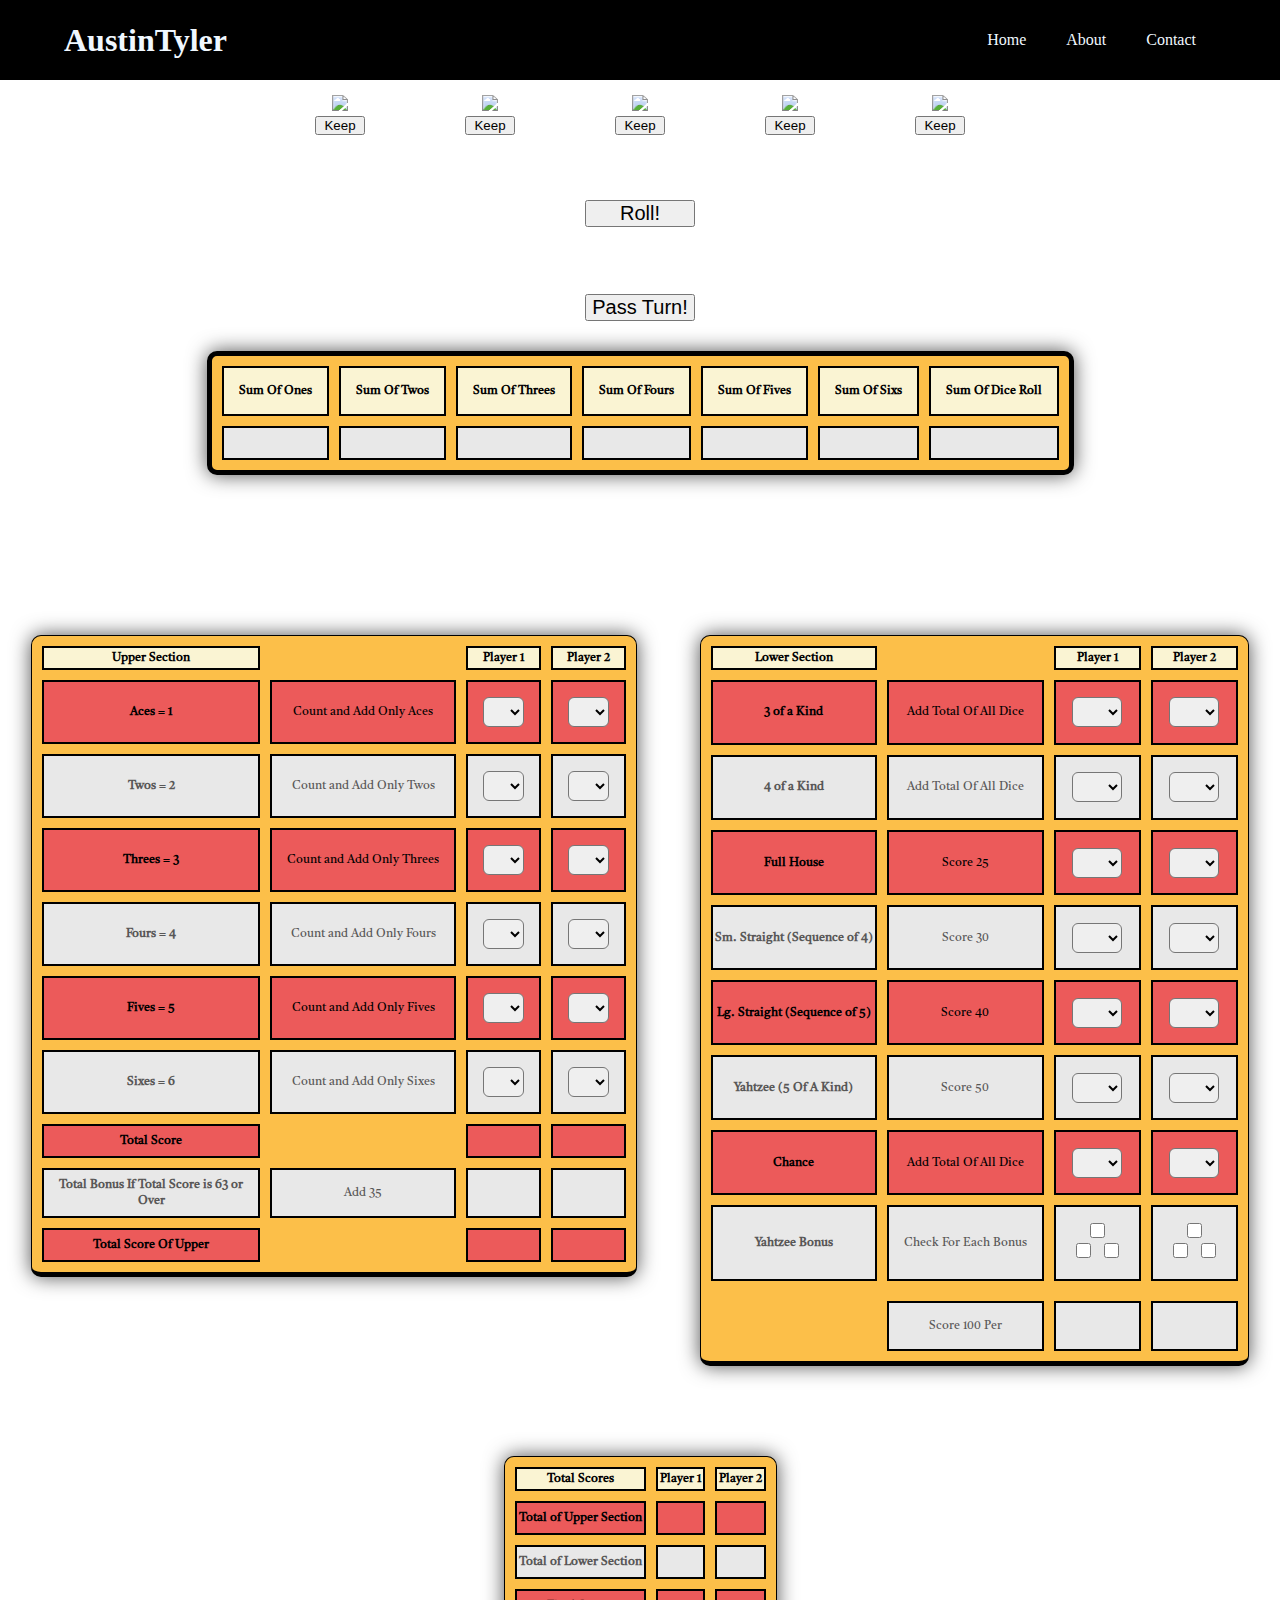
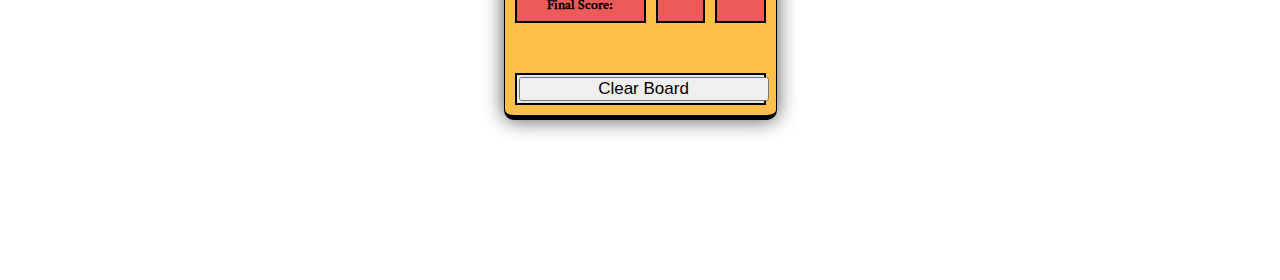
==== HTML.html @ 7e9d32a3 "Yahtzee" ====
<!DOCTYPE html>
<html lang='en'>
<head>
    <link rel='preconnect' href='https://fonts.gstatic.com'>
    <link href='https://fonts.googleapis.com/css2?family=Castoro&display=swap' rel='stylesheet'> 
    <link href='./Style.css' rel='stylesheet'>
    <title>Yahtzee !</title>
</head>

<body>
    <div class='top_elements'>
    <div class='header'>
        <div class='inner-header'>
            <div class='logo-container'>
                <h1>Austin<span>Tyler</span></h4>
            </div>
                <ul class='navigation'>
                 <a><li>Home</li></a>
                 <a><li>About</li></a>
                 <a><li>Contact</li></a>
                </ul>
        </div>   
    </div>

    <table class='dice_table'>
        <tr>
            <td>
                <img id='die1' class='dice' src='https://img.icons8.com/windows/160/000000/dice-one.png'/>
                <div class='imgButton'>
                    <button class='keep_die1'>Keep</button>
                </div>
            </td>
            <td>
                <img id='die2' class='dice' src='https://img.icons8.com/windows/160/000000/dice-two.png'/>
                <div class='imgButton'>
                    <button class='keep_die2'>Keep</button>
                </div>
            </td>
            <td>
                <img id='die3' class='dice' src='https://img.icons8.com/windows/160/000000/dice-three.png'/>
                <div class='imgButton'>
                    <button class='keep_die3'>Keep</button>
                </div>
            </td>
            <td>
                <img id='die4' class='dice' src='https://img.icons8.com/windows/160/000000/dice-four.png'/>
                <div class='imgButton'>
                    <button class='keep_die4'>Keep</button>
                </div>
            </td>
            <td>
                <img id='die5' class='dice' src='https://img.icons8.com/windows/160/000000/dice-five.png'/>
                <div class='imgButton'>
                    <button class='keep_die5'>Keep</button>
                </div>
            </td>
        </tr>
    </table>

    <div class='button_container'>
        <button class='roll'>Roll!</button>
    </div>
    <div class='roll_Count_Button_Container'>
        <h2 id='rollCount' class='player_Text'></h2>
        <h2 id='nextPlayer' class='player_Text2'></h2>
    </div>
    <div class='button_container'>   
        <button class='roll' id='pass'>Pass Turn!</button>
    </div>

    <table class='sum_table'>
        <thead>
        <tr>
            <th scope='row'>Sum Of Ones</th>
            <th scope='row'>Sum Of Twos</th>
            <th scope='row'>Sum Of Threes</th>
            <th scope='row'>Sum Of Fours</th>
            <th scope='row'>Sum Of Fives</th>
            <th scope='row'>Sum Of Sixs</th>
            <th scope='row'>Sum Of Dice Roll</th>
        </tr>
        <tr>
            <td id ='onesTotal'></td>
            <td id ='twosTotal'></td>
            <td id='threesTotal'></td>
            <td id='foursTotal'></td>
            <td id='fivesTotal'></td>
            <td id='sixesTotal'></td>
            <td id='total'></td>
        </tr>
        </thead>
    </table>

<div class='whole'>
    <table class='upper_table'>
    <thead>
        <tr>
            <th scope='col'> Upper Section</th>
            <th class='hide_cell'></th>
            <th scope='col'>Player 1</th>
            <th scope='col'>Player 2</th>
        </tr>
    </thead>

    <tbody>
        <tr>
            <th scope ='row'>Aces = 1</th>
            <td>Count and Add Only Aces</td>
            <td>
                <select autocomplete='off' list='ones' id='oneP1' class= 'scoreBox'  name='onesP1'>
                    <option value='0'> </option>
                    <option value='0'>0</option>
                    <option value='1'>1</option>
                    <option value='2'>2</option>
                    <option value='3'>3</option>
                    <option value='4'>4</option>
                    <option value='5'>5</option>
                </select>
            </td>
            <td>
                <select autocomplete='off' list='ones' id='oneP2'  class= 'scoreBox' name='oneP2'>
                    <option value='0'> </option>
                    <option value='0'>0</option>
                    <option value='1'>1</option>
                    <option value='2'>2</option>
                    <option value='3'>3</option>
                    <option value='4'>4</option>
                    <option value='5'>5</option>
                </select>
            </td>
        </tr>
        <tr>
            <th scope ='row'>Twos = 2</th>
            <td>Count and Add Only Twos</td>
            <td>
                <select autocomplete='off' list='twos' id='twoP1' class= 'scoreBox'  name='twoP1'>
                    <option value='0'> </option>
                    <option value='0'>0</option>
                    <option value='2'>2</option>
                    <option value='4'>4</option>
                    <option value='6'>6</option>
                    <option value='8'>8</option>
                    <option value='10'>10</option>
                </select>
            </td>
            <td>
                <select autocomplete='off' list='twos' id='twoP2' class= 'scoreBox' name='twoP2'>
                    <option value='0'> </option>
                    <option value='0'>0</option>
                    <option value='2'>2</option>
                    <option value='4'>4</option>
                    <option value='6'>6</option>
                    <option value='8'>8</option>
                    <option value='10'>10</option>
                </select>    
            </td>
        </tr>
        <tr>
            <th scope ='row'>Threes = 3</th>
            <td>Count and Add Only Threes</td>
            <td>
                <select autocomplete='off' list ='threes' id = 'threeP1' class= 'scoreBox' name ='threeP1'>
                    <option value='0'> </option>
                    <option value='0'>0</option>
                    <option value='3'>3</option>
                    <option value='6'>6</option>
                    <option value='9'>9</option>
                    <option value='12'>12</option>
                    <option value='15'>15</option>
                </select>
            </td>
            <td>
                <select autocomplete='off' list ='threes' id = 'threeP2' class= 'scoreBox' name ='threeP2'>
                    <option value= '0'> </option>
                    <option value='0'>0</option>
                    <option value='3'>3</option>
                    <option value='6'>6</option>
                    <option value='9'>9</option>
                    <option value='12'>12</option>
                    <option value='15'>15</option>
                </select>
            </td>
        </tr>
        <tr>
            <th scope ='row'>Fours = 4</th>
            <td>Count and Add Only Fours</td>
            <td>
                <select autocomplete='off' list='fours' id='fourP1' class= 'scoreBox' name='fourP1' >
                    <option value='0'> </option>
                    <option value='0'>0</option>
                    <option value='4'>4</option>
                    <option value='8'>8</option>
                    <option value='12'>12</option>
                    <option value='16'>16</option>
                    <option value='20'>20</option>
                </select>
            </td>
            <td>
                <select autocomplete='off' list='fours' id='fourP2' class= 'scoreBox' name='fourP2' >
                    <option value='0'> </option>
                    <option value='0'>0</option>
                    <option value='4'>4</option>
                    <option value='8'>8</option>
                    <option value='12'>12</option>
                    <option value='16'>16</option>
                    <option value='20'>20</option>
                </select>
            </td>
        </tr>
        <tr>
            <th scope ='row'>Fives = 5</th>
            <td>Count and Add Only Fives</td>
            <td>
                <select autocomplete='off' list='fives' id='fiveP1' class= 'scoreBox' name='fiveP1'>
                    <option value='0'> </option>
                    <option value='0'>0</option>
                    <option value='5'>5</option>
                    <option value='10'>10</option>
                    <option value='15'>15</option>
                    <option value='20'>20</option>
                    <option value='25'>25</option>
                </select>
            </td>
            <td>
                <select autocomplete='off' list='fives' id='fiveP2' class= 'scoreBox' name='fiveP2'>
                    <option value='0'> </option>
                    <option value='0'>0</option>
                    <option value='5'>5</option>
                    <option value='10'>10</option>
                    <option value='15'>15</option>
                    <option value='20'>20</option>
                    <option value='25'>25</option>
                </select>
            </td>
        </tr>
        <tr>
            <th scope ='row'>Sixes = 6</th>
            <td>Count and Add Only Sixes</td>
            <td>
                <select autocomplete='off' list='sixes' id='sixP1' class= 'scoreBox' name='sixP1'>
                    <option value='0'> </option>
                    <option value='0'>0</option>
                    <option value='6'>6</option>
                    <option value='12'>12</option>
                    <option value='18'>18</option>
                    <option value='24'>24</option>
                    <option value='30'>30</option>
                </select>
            </td>
            <td>
                <select autocomplete='off' list='sixes' id='sixP2' class= 'scoreBox' name='sixP2'>
                    <option value='0'> </option>
                    <option value='0'>0</option>
                    <option value='6'>6</option>
                    <option value='12'>12</option>
                    <option value='18'>18</option>
                    <option value='24'>24</option>
                    <option value='30'>30</option>
                </select>
            </td>
        </tr>
    </tbody>

    <tfoot>
        <tr>
            <th scope ='row'>Total Score</th>
            <td class='hide_cell'></td>
            <td id='p1Total'></td>
            <td id='p2Total'></td>
        </tr>
        <tr>
            <th scope ='row'>Total Bonus If Total Score is 63 or Over</th>
            <td>Add 35</td> 
            <td id='add35P1'></td>
            <td id='add35P2'></td>
        </tr>
        <tr>
            <th scope ='row'>Total Score Of Upper</th>
            <td class='hide_cell'></td>
            <td id='totalUpperP1' value='35'></td>
            <td id='totalUpperP2'></td>
        </tr>
    </tfoot>
    </table>
    <table class='lower_table'>
    <thead>
        <tr>
            <th scpope='col'>Lower Section</th>
            <th class='hide_cell'></th>
            <th scpope='col'>Player 1</th>
            <th scope='col'>Player 2</th>
        </tr>
    </thead>
    <tbody>
        <tr>
            <th scope='row'>3 of a Kind</th>
            <td> Add Total Of All Dice</td>
            <td>
            <form>
                <select autocomplete='off' id='threeOfP1'  class ='scoreBox dropSum' list='' name='threeOfP1'>
                    <option  value='0'> </option>
                    <option  value='0'>0</option>
                    <option id='threeOfP1_Sum' class='dropSum'>Click To Add Sum</option>
                </select>
            </form>
            </td>
            <td>
            <form>
                <select autocomplete='off' id='threeOfP2' class ='scoreBox dropSum' list='' name='threeOfP2'>
                    <option value='0'> </option>
                    <option value='0'>0</option>
                    <option id='threeOfP2_Sum' class='dropSum'> Click To Add Sum</option>
                </select>
            </form>
            </td>
        </tr>
        <tr>
            <th scope='row'>4 of a Kind</th>
            <td> Add Total Of All Dice</td>
            <td>
            <form>
                <select autocomplete='off' id='fourOfP1' class ='scoreBox dropSum' list=' name='fourOfP1'>
                    <option value='0'> </option>
                    <option value='0'>0</option>
                    <option id='fourOfP1_Sum' class='dropSum'>Click To Add Sum</option>
                </select>
            </form>
            </td>
            <td>
            <form>
                <select autocomplete='off' id='fourOfP2' class ='scoreBox dropSum' list=' name='fourOfP2'>
                    <option value='0'> </option>
                    <option value='0'>0</option>
                    <option id='fourOfP2_Sum' class='dropSum'>Click To Add Sum</option>
                </select>
            </form>
            </td>
        </tr>
        <tr>
            <th scope='row'>Full House</th>
            <td> Score 25</td>
            <td>
            <form>
                <select autocomplete='off' id='full_houseP1' class ='scoreBox' list='full_house' name='full_house_numP1'>
                    <option value='0'> </option>
                    <option value='0'>0</option>
                    <option value='25'>25</option>
                </select>
            </form>
            </td>
            <td>
            <form>
                <select autocomplete='off' id='full_houseP2' class ='scoreBox'  list='full_house' name='full_house_numP2'>
                    <option value='0'> </option>
                    <option value='0'>0</option>
                    <option value='25'>25</option>
                </select>
            </form>
            </td>
        </tr>
        <tr>
            <th scope='row'>Sm. Straight (Sequence of 4)</th>
            <td>Score 30</td>
            <td>
            <form>
                <select autocomplete='off' id='sm_straightP1' class ='scoreBox' list='sm_straight' name='sm_straight_numP1'>
                    <option value='0'> </option>
                    <option value='0'>0</option>
                    <option value='30'>30</option>
                </select>
            </form>
            </td>
            <td>
            <form>
                <select autocomplete='off' id='sm_straightP2' class ='scoreBox'  list='sm_straight' name='sm_straight_numP2'>
                    <option value='0'> </option>
                    <option value='0'>0</option>
                    <option value='30'>30</option>
                </select>
            </form>
            </td>
        </tr>
        <tr>
            <th scope='row'>Lg. Straight (Sequence of 5)</th>
            <td> Score 40</td>
            <td>
            <form>
                <select autocomplete='off' id='lg_straightP1' class ='scoreBox' list='lg_straight' name='lg_straight_numP1'>
                    <option value='0'> </option>
                    <option value='0'>0</option>
                    <option value='40'>40</option>
                </datalist>
            </form>
            </td>
            <td>
            <form>
                <select autocomplete='off' id='lg_straightP2' class ='scoreBox'  list='lg_straight' name='lg_straight_numP2'>
                    <option value= '0'> </option>
                    <option value='0'>0</option>
                    <option value='40'>40</option>
                </datalist>
            </form>
            </td>
        </tr>
        <tr>
            <th scope='row'>Yahtzee (5 Of A Kind)</th>
            <td> Score 50</td>
            <td>
            <form>
                <select autocomplete='off' id='yahtzeeP1' class ='scoreBox' list='yahtzee' name='yahtzee_numP1'>
                    <option value= '0'> </option>
                    <option value='0'>0</option>
                    <option value='50'>50</option>
                </select>
            </form>
            </td>
            <td>
            <form>
                <select autocomplete='off' id='yahtzeeP2' class ='scoreBox'  list='yahtzee' name='yahtzee_numP2'>
                    <option value= '0'> </option>
                    <option value='0'>0</option>
                    <option value='50'>50</option>
                </select>
            </form>
            </td>
            </tr>
        <tr>
            <th scope='row'>Chance</th>
            <td> Add Total Of All Dice</td>
            <td>
            <form>
                <select autocomplete='off' id='chanceP1' class ='scoreBox dropSum'  list='' name='chanceP1'>
                    <option value='0'> </option>
                    <option value='0'>0</option>
                    <option id='chanceP1_Sum' >Click To Add Sum</option>
                </select>
            </form>
            </td>
            <td>
            <form>
                <select autocomplete='off' id='chanceP2' class ='scoreBox dropSum'  list='' name='chanceP2'>
                    <option value='0'> </option>
                    <option value='0'>0</option>
                    <option id='chanceP2_Sum' >Click To Add Sum</option>
                </select>
            </form>
            </td>
        </tr>
        <tr>
            <th scope='row'>Yahtzee Bonus</th>
            <td> Check For Each Bonus</td>
            <td> 
            <form>
                <input autocomplete='off' id='checkBoxOneP1' class ='scoreBox checkbox'value='0' name='checkBoxOneP1' type='checkbox'>
        <br>
                <input autocomplete='off' id='checkBoxTwoP1' class ='scoreBox checkbox' value='0' ame='checkBoxTwoP1' type='checkbox'>
                <input autocomplete='off' id='checkBoxThreeP1' class ='scoreBox checkbox' value='0' name='checkBoxThreeP1' type='checkbox'>
            </form>
            </td>
            <td>
            <form>
                <input autocomplete='off' id='checkBoxOneP2' class ='scoreBox checkbox' value='0' name='checkBoxOneP2' type='checkbox'>
        <br>
                <input autocomplete='off' id='checkBoxTwoP2' class ='scoreBox checkbox' value='0' name='checkBoxTwoP2' type='checkbox'>
                <input autocomplete='off' id='checkBoxThreeP2' class ='scoreBox checkbox' value='0' name='checkBoxThreeP2' type='checkbox'>
            </form>
            </td>   
            <tr></tr>
            <th class='hide_cell'></th>
            <td scope='row'>Score 100 Per</td>
            <td id='bonusP1' ></td>
            <td id ='bonusP2'></td>
        </tr>
    </tbody>    
    </table>

<br>
<!-- Check the bottom out from here-->
<table class='final_total'>
    <thead>
        <tr>
        <th scope='col'>Total Scores</th>
        <th scope='col' id='playerOne' >Player 1</th>
        <th scope='col' id='playerTwo'>Player 2</th>
        </tr>
    </thead>
    <tbody>
    <tr>
        <th scope='row'>Total of Upper Section</th>
        <td id='finalTotalUpperP1'></td>
        <td id='finalTotalUpperP2'></td>
    </tr>
    <tr>
        <th scope='row'>Total of Lower Section</th>
        <td id='finalTotalLowerP1'></td>
        <td id='finalTotalLowerP2'></td>
    </tr>
    <tr>
        <th scope='row'>Final Score:</th>
        <td id='finalP1'></td>
        <td id=finalP2></td>
    </tr>
    </tbody>
    <tfoot>
    <tr>
        <td class='hide_cell'></td>
        <th class='hide_cell'></th>
        <td class='hide_cell'></td>
    </tr>
    <tr class='clear_container'>
        <th colspan='3'><button class='clear' onClick='window.location.reload()' >Clear Board</button></th>
    </tr>
    </tfoot>
    </table>   
</div>

<script src='./Yahtzee.js'></script>
</body>
</html>
---- Style.css ----
*{
    padding: 0;
    margin: 0 auto;
    list-style: none;
    text-decoration: none;
}

.header{
    background-color: #000000;
    height: 80px;
    width: 100%;
    display: block;
    color: #f0f8ff;
}

.inner-header{
    height: 100%;
    margin: 0 auto;
    width: 90%;
    display: block;
}

.logo-container{
    height: 100%;
    float: left;
    display: table;
}

.logo-container h1{
    display: table-cell;
    vertical-align: middle;
    height: 100%;
}

.navigation{
    float: right;
    height: 100%;
}


.navigation a {
    height: 100%;
    display: table;
    float: left;
    padding: 0px 20px;
}

.navigation a li{
    display: table-cell;
    vertical-align: middle;
    height: 100%;
  
}

.button_container{
    text-align: center;
    display: block;
}

.roll{
    width: 110px;
    margin-bottom: 30px;
    font-size: 20px;
}

.roll_Count_Button_Container{
  text-align: center;
  margin-right: 8%;
  padding-bottom: 1.5%;
  position: relative;
}

.player_Text{
    font-size: 28px;
    margin: 0 auto;
    
}
.player_Text2{
    font-size: 28px;
    margin-left: 10%;
    padding-top: 1.5%;
    
}

table{
    table-layout: fixed;
    border-radius: 10px;
    border-spacing: 10px;
    box-shadow: 0 0 20px rgba(0, 0, 0, 0.692);
    background-color: #FCBF49;
    font-family: 'Castoro', serif;
    font-size: 12px;
    border: 1px solid #000000;
    margin: 0 auto;
    border-bottom: 5px solid #000000;
}

th, td{
    border: 2px solid #000000;
    text-align: center;
    padding: 2px;
    max-width: 210px; 
}

.sum_table{
    border-collapse: separate;
    border-spacing: 10px;
    margin: 0 auto;
    border: 5px solid #000000;
}

.sum_table th, td{
    padding: 15px;
}

.sum_table tr td{
    color:#585757; 
    background-color:#E8E8E8;
    width: fit-content;
}

.hide_cell{
    background-color: #FCBF49;
    border: 0;
}


.whole{
   display: inline-flex;
   flex-wrap: wrap;
   width: 100%;
   text-align: center;
   margin-top: 160px;
   margin-bottom: 160px;
   white-space: normal;
   font-size: 12px;
}

.whole th{
    overflow-wrap:break-word;
}

.final_total{
    margin-top: 7%;
}

table tbody tr:nth-child(odd), table tfoot tr:nth-child(odd){ 
    background-color:#ec5a5a;
}

table tbody tr:nth-child(even), table tfoot tr:nth-child(even){
    color:#585757; 
    background-color:#E8E8E8;
}

table thead tr{
    background-color: #FAF4D3;
}

.upper_table{
    margin-bottom: 7%;
}

.checkbox{
    width: 25px;
    height: 15px;
}

.clear{
    width: 250px;
    font-size: 17px;
    
}

select{
    width:100%;
    height: 30px;
    text-align: center;
    font-size: 17px;
    font-weight: bold;
    border-radius: 6px;
}


.imgButton button{
    text-align:center;
    width: 50px;
}

.dice_table tr{
    background-color: #FFFFFF !important;
    display: inline-flex;
    flex-wrap: wrap;
}
.dice_table td{
    background-color: #FFFFFF !important;
     border-style: hidden; 
    padding: 5px 50px;
}
.dice_table {
    border : 0;
    border-bottom : 0;
    background-color: #FFFFFF !important;
    border-collapse: separate;
    box-shadow : none;
    margin-bottom: 50px;
}


#rollCount{
    margin-left: 10%;
    
}

.dropSum{
    max-width: 60px;
}

.lower_table select{
    max-width: 50px
}
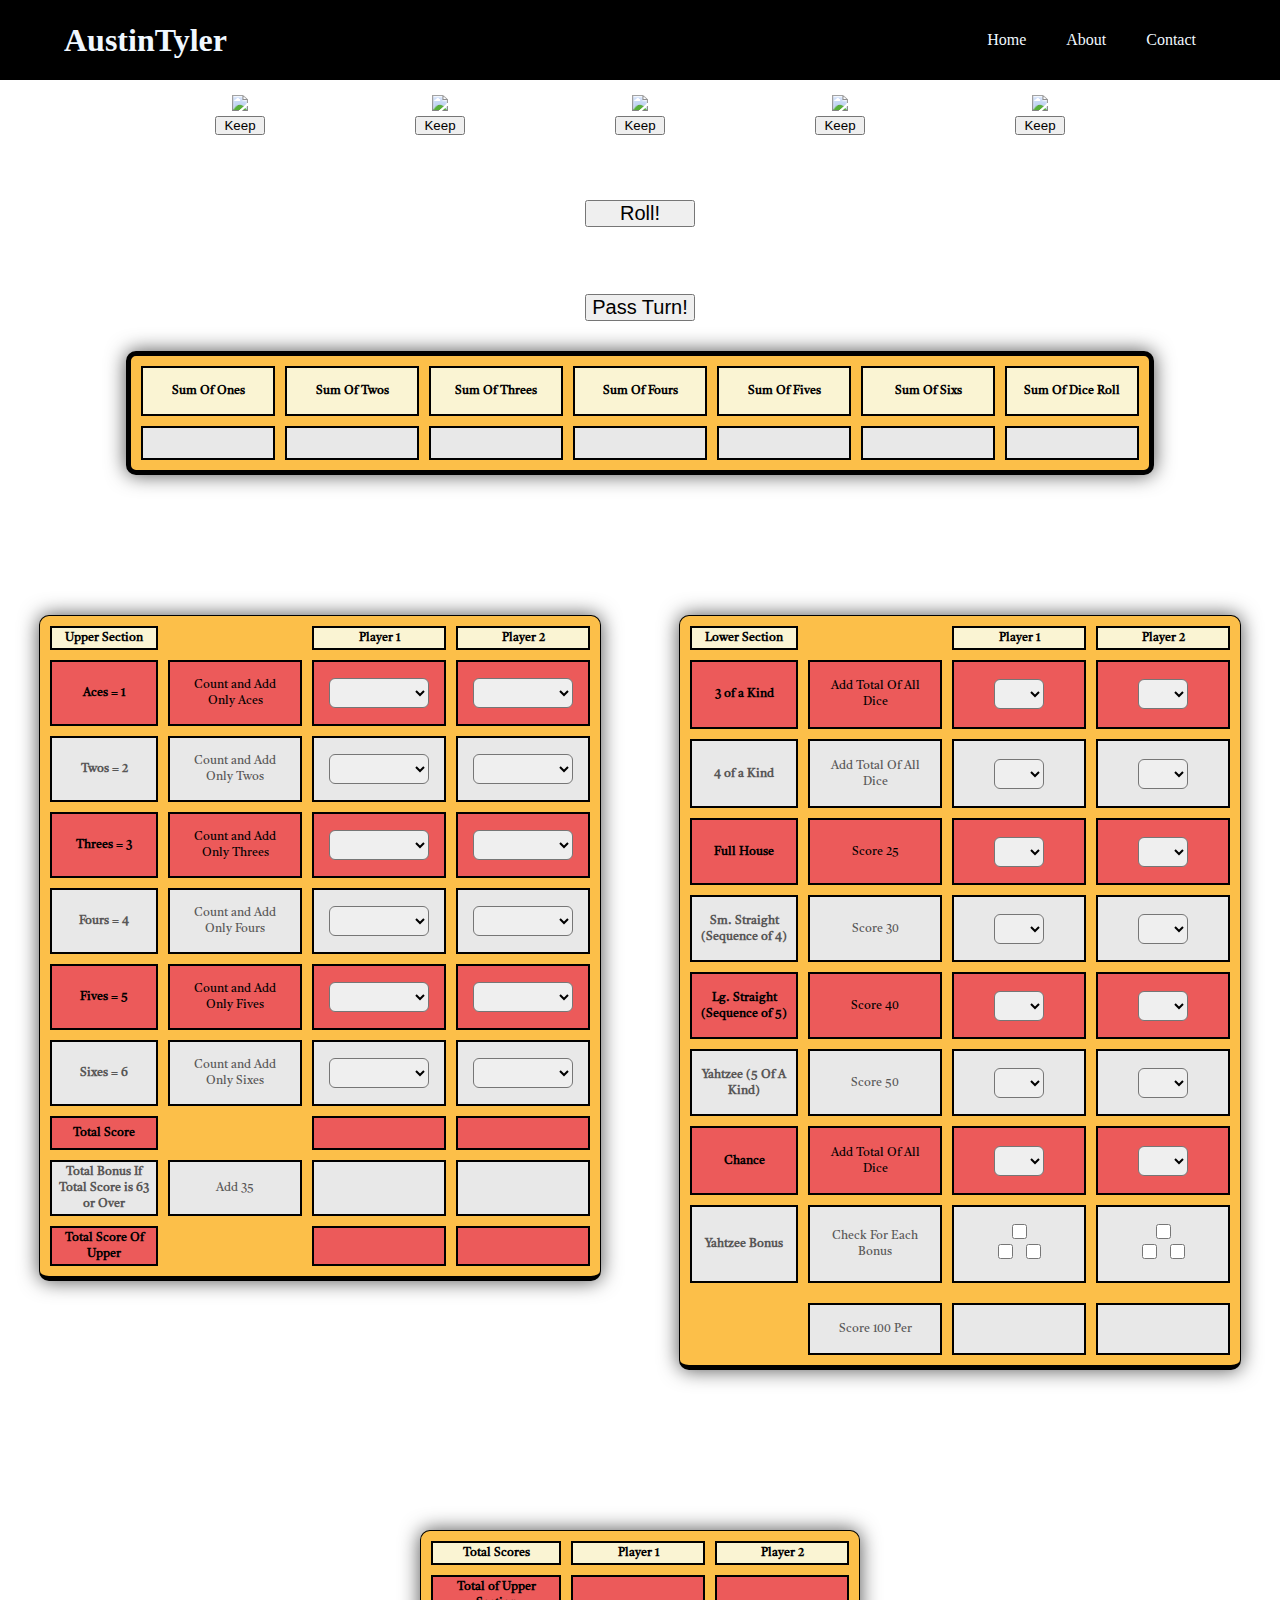
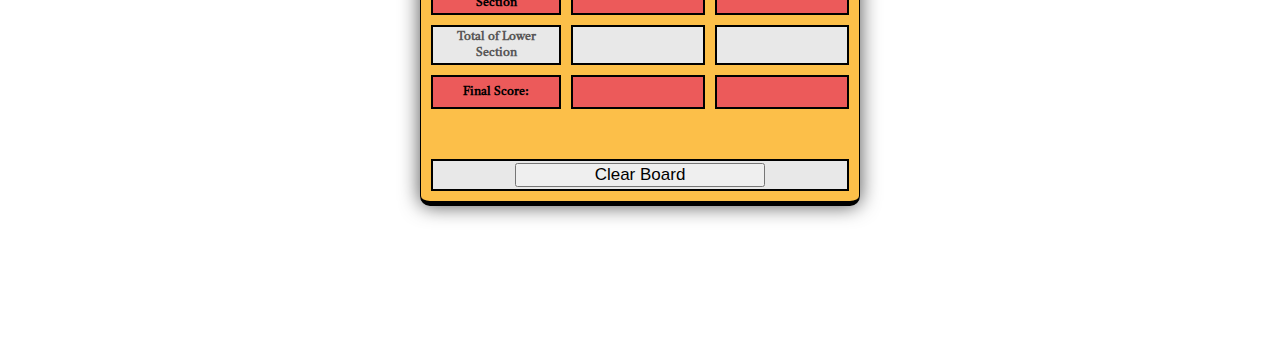
==== commit 42007318: "Fixed Some Styling" ====
--- a/HTML.html
+++ b/HTML.html
@@ -3,6 +3,7 @@
 <head>
     <link rel='preconnect' href='https://fonts.gstatic.com'>
     <link href='https://fonts.googleapis.com/css2?family=Castoro&display=swap' rel='stylesheet'> 
+    
     <link href='./Style.css' rel='stylesheet'>
     <title>Yahtzee !</title>
 </head>
@@ -498,7 +499,7 @@
     <tr>
         <th scope='row'>Final Score:</th>
         <td id='finalP1'></td>
-        <td id=finalP2></td>
+        <td id='finalP2'></td>
     </tr>
     </tbody>
     <tfoot>
@@ -512,8 +513,7 @@
     </tr>
     </tfoot>
     </table>   
-</div>
-
+    
 <script src='./Yahtzee.js'></script>
 </body>
 </html>--- a/Style.css
+++ b/Style.css
@@ -100,6 +100,7 @@
     text-align: center;
     padding: 2px;
     max-width: 210px; 
+    width: 100px;
 }
 
 .sum_table{
@@ -130,8 +131,8 @@
    flex-wrap: wrap;
    width: 100%;
    text-align: center;
-   margin-top: 160px;
-   margin-bottom: 160px;
+   margin-top: 140px;
+   margin-bottom: 140px;
    white-space: normal;
    font-size: 12px;
 }
@@ -141,8 +142,10 @@
 }
 
 .final_total{
-    margin-top: 7%;
-}
+height: 5%;
+margin-top: 160px;
+}
+
 
 table tbody tr:nth-child(odd), table tfoot tr:nth-child(odd){ 
     background-color:#ec5a5a;
@@ -209,7 +212,6 @@
 
 #rollCount{
     margin-left: 10%;
-    
 }
 
 .dropSum{
@@ -218,4 +220,8 @@
 
 .lower_table select{
     max-width: 50px
-}+}
+
+
+
+
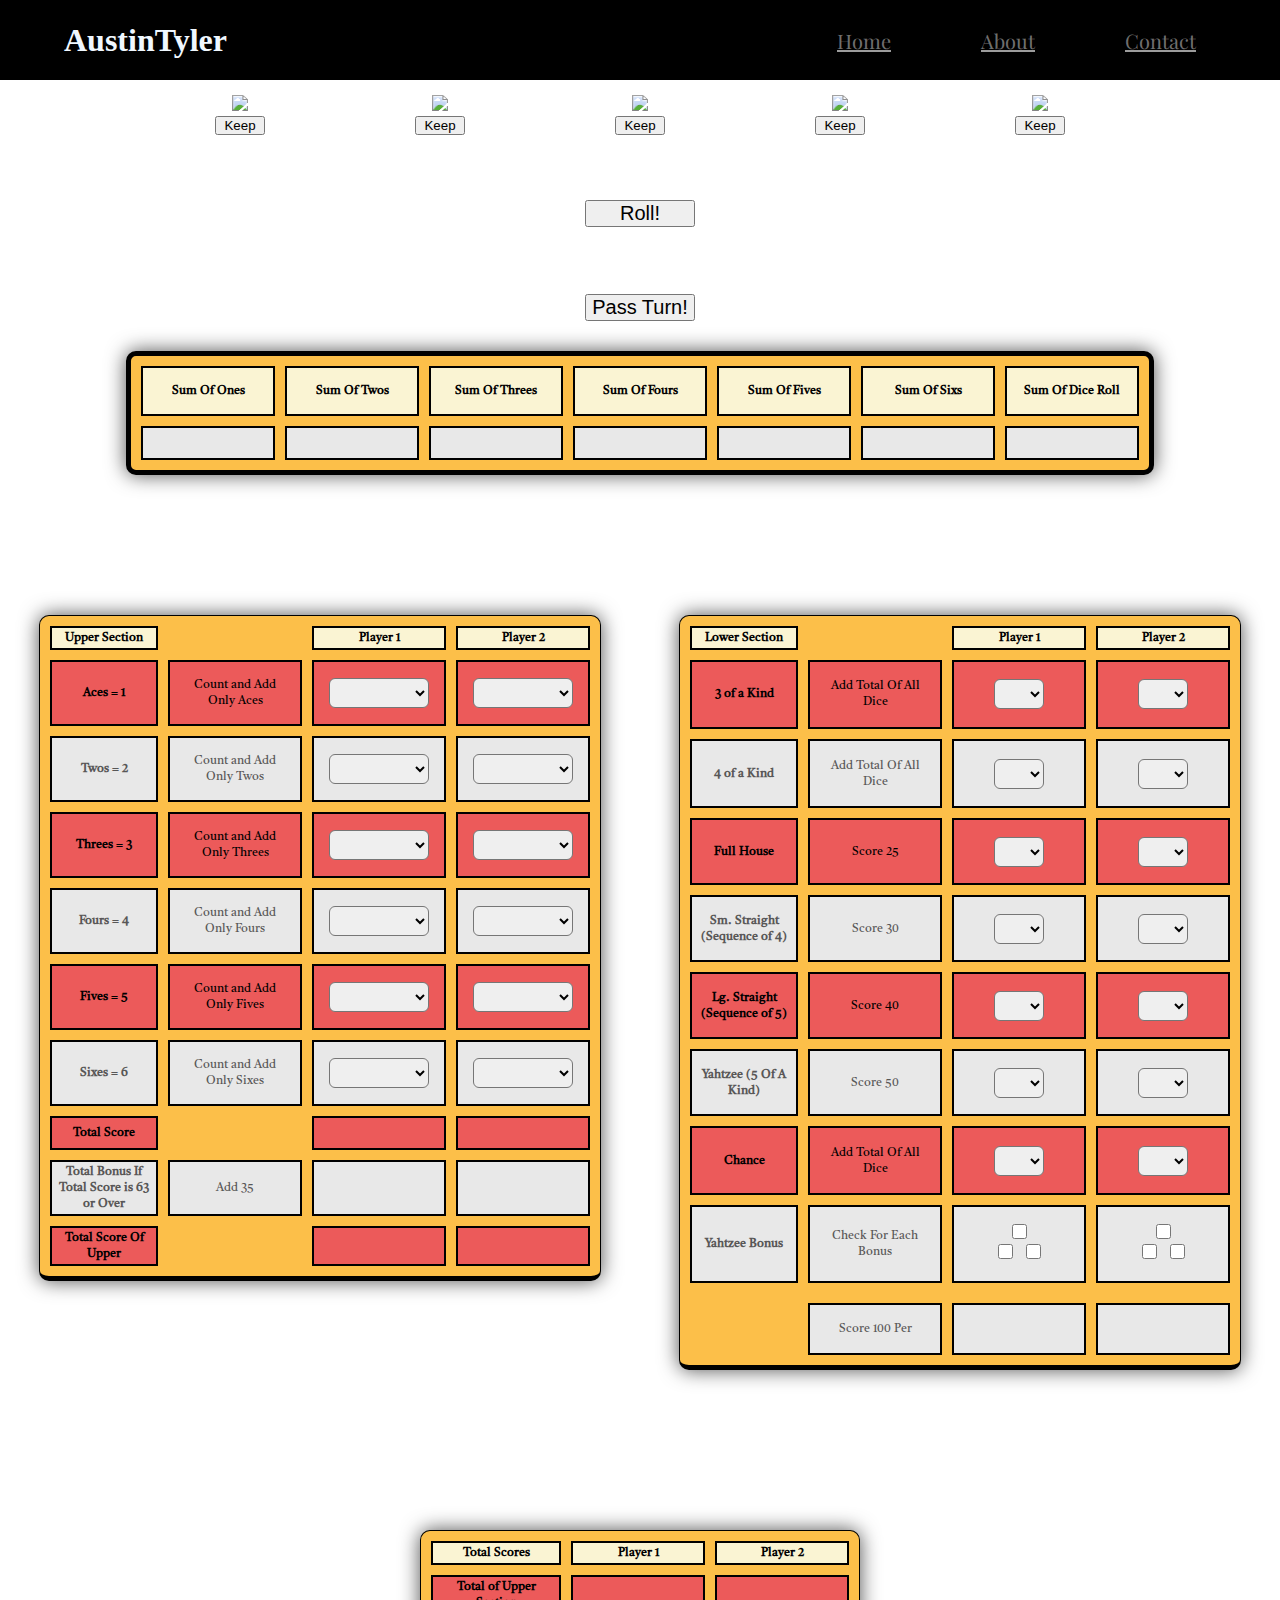
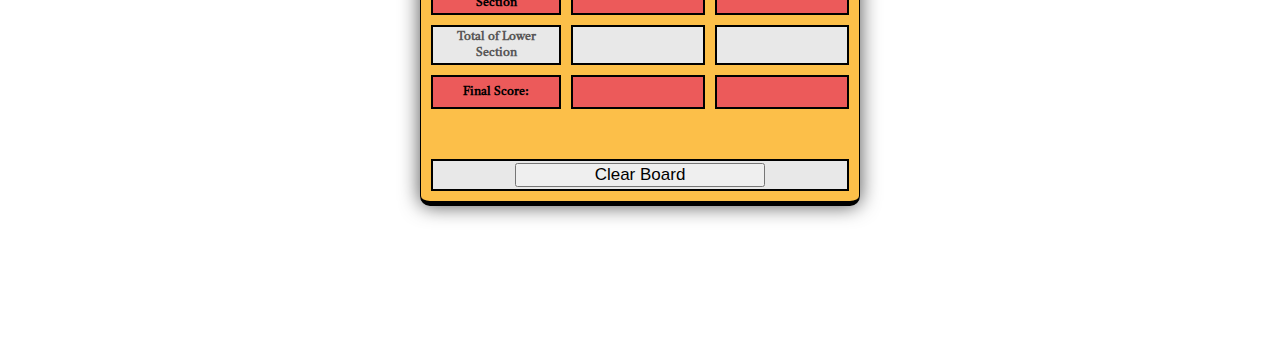
==== commit 92e0f416: "Edited Nav Bar" ====
--- a/HTML.html
+++ b/HTML.html
@@ -2,7 +2,8 @@
 <html lang='en'>
 <head>
     <link rel='preconnect' href='https://fonts.gstatic.com'>
-    <link href='https://fonts.googleapis.com/css2?family=Castoro&display=swap' rel='stylesheet'> 
+    <link href='https://fonts.googleapis.com/css2?family=Castoro&display=swap' rel='stylesheet'>
+    <link href="https://fonts.googleapis.com/css2?family=Playfair+Display&display=swap" rel="stylesheet"> 
     
     <link href='./Style.css' rel='stylesheet'>
     <title>Yahtzee !</title>
@@ -513,7 +514,7 @@
     </tr>
     </tfoot>
     </table>   
-    
+
 <script src='./Yahtzee.js'></script>
 </body>
 </html>--- a/Style.css
+++ b/Style.css
@@ -49,8 +49,23 @@
     display: table-cell;
     vertical-align: middle;
     height: 100%;
-  
-}
+    color: rgba(255, 255, 255, 0.445);
+    font-family: 'Playfair Display', serif;
+    font-size: 20px;
+    text-decoration: underline;
+    text-decoration-color: rgba(255, 255, 255, 0.61);
+    padding-left: 50px;
+}
+
+.navigation a li:hover{
+    height: auto;
+    border-radius: 25px;
+    color: rgb(255, 255, 255);
+    text-decoration-color: rgb(255, 255, 255);
+    transition: ease-in-out 800ms;
+    cursor: pointer;
+}
+
 
 .button_container{
     text-align: center;
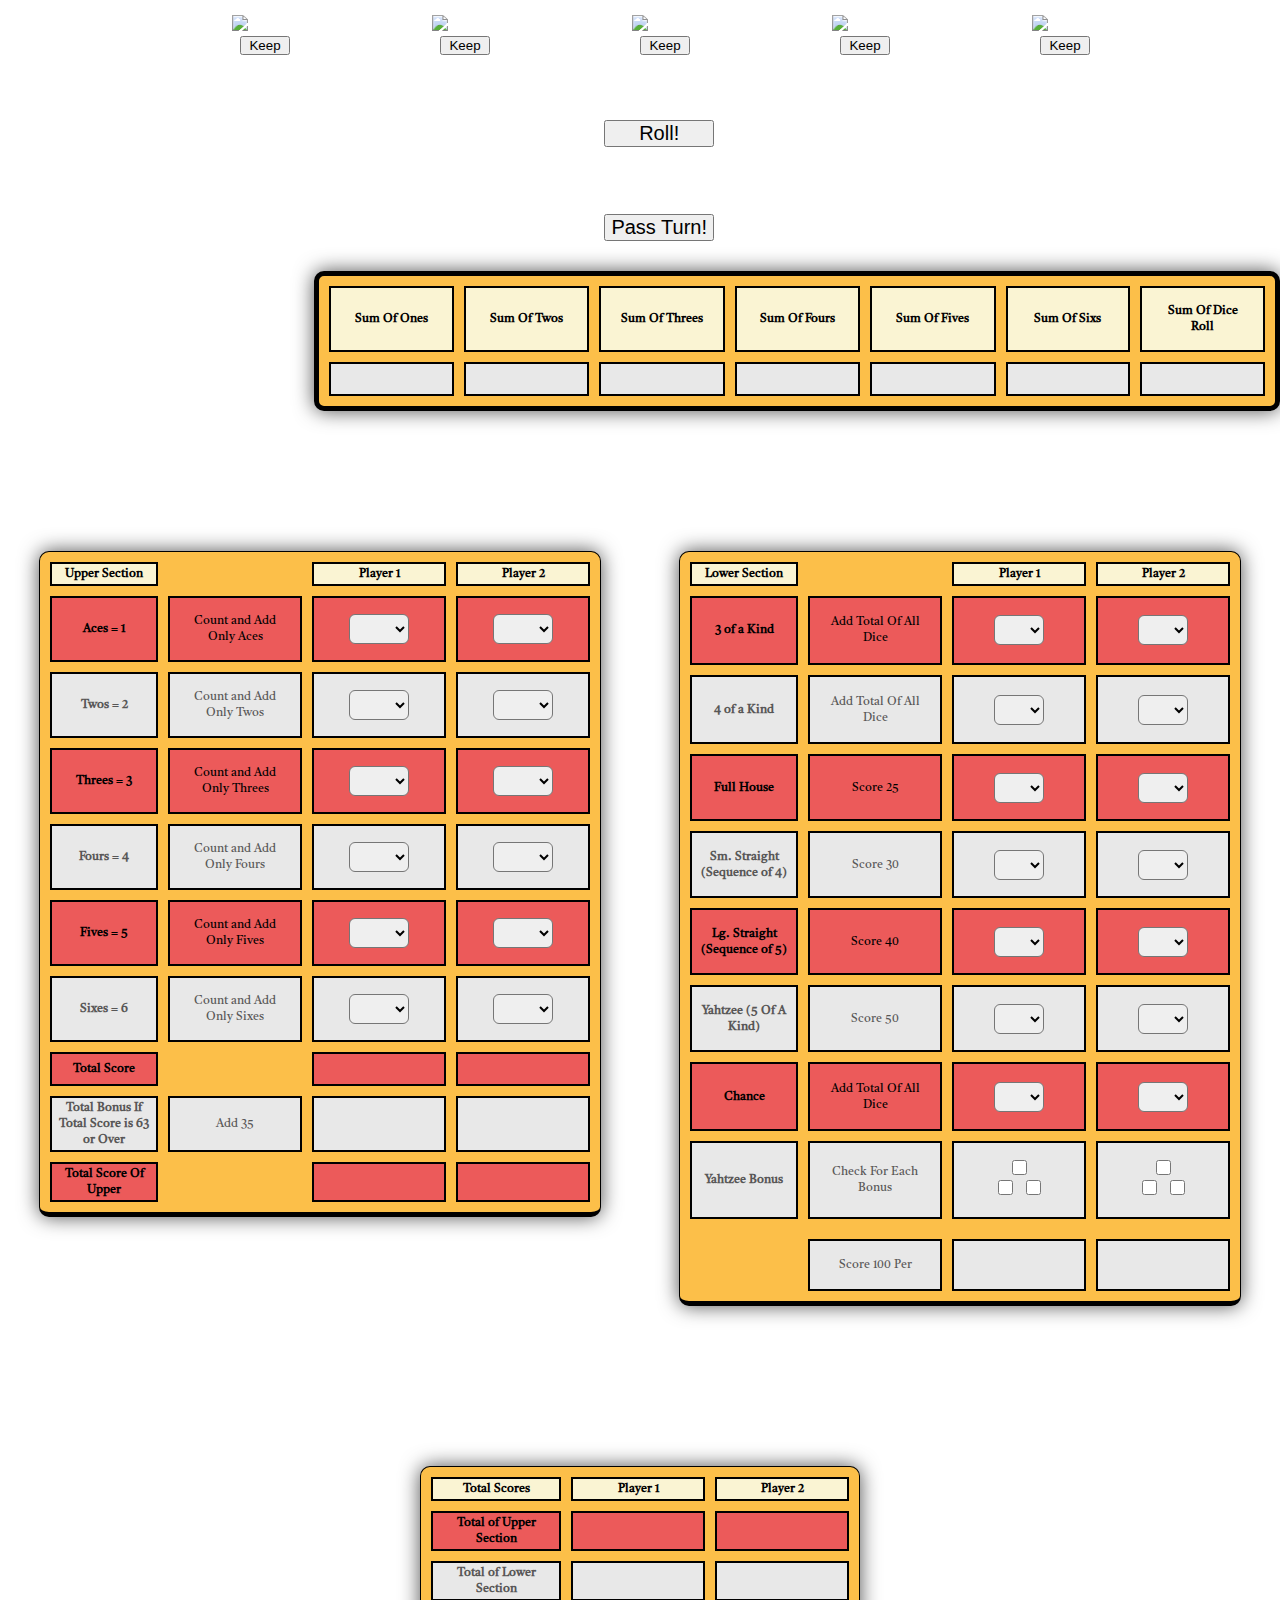
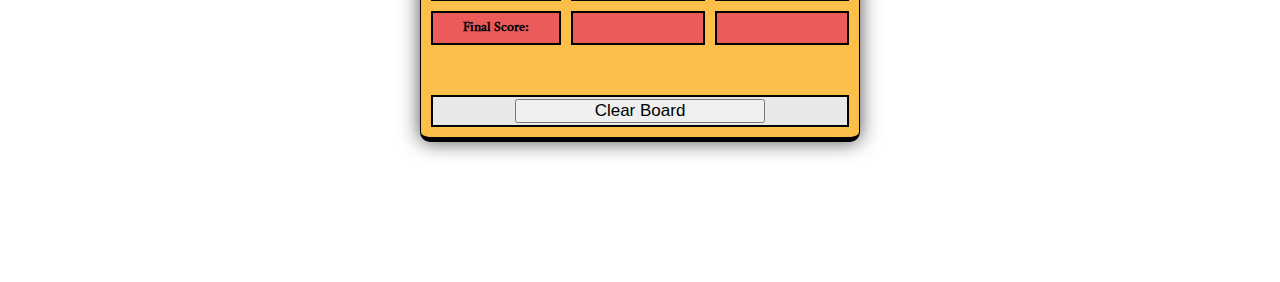
==== commit 13c52369: "Removed Nav" ====
--- a/HTML.html
+++ b/HTML.html
@@ -3,27 +3,11 @@
 <head>
     <link rel='preconnect' href='https://fonts.gstatic.com'>
     <link href='https://fonts.googleapis.com/css2?family=Castoro&display=swap' rel='stylesheet'>
-    <link href="https://fonts.googleapis.com/css2?family=Playfair+Display&display=swap" rel="stylesheet"> 
-    
     <link href='./Style.css' rel='stylesheet'>
     <title>Yahtzee !</title>
 </head>
 
 <body>
-    <div class='top_elements'>
-    <div class='header'>
-        <div class='inner-header'>
-            <div class='logo-container'>
-                <h1>Austin<span>Tyler</span></h4>
-            </div>
-                <ul class='navigation'>
-                 <a><li>Home</li></a>
-                 <a><li>About</li></a>
-                 <a><li>Contact</li></a>
-                </ul>
-        </div>   
-    </div>
-
     <table class='dice_table'>
         <tr>
             <td>
--- a/Style.css
+++ b/Style.css
@@ -5,71 +5,11 @@
     text-decoration: none;
 }
 
-.header{
-    background-color: #000000;
-    height: 80px;
-    width: 100%;
-    display: block;
-    color: #f0f8ff;
-}
-
-.inner-header{
-    height: 100%;
-    margin: 0 auto;
-    width: 90%;
-    display: block;
-}
-
-.logo-container{
-    height: 100%;
-    float: left;
-    display: table;
-}
-
-.logo-container h1{
-    display: table-cell;
-    vertical-align: middle;
-    height: 100%;
-}
-
-.navigation{
-    float: right;
-    height: 100%;
-}
-
-
-.navigation a {
-    height: 100%;
-    display: table;
-    float: left;
-    padding: 0px 20px;
-}
-
-.navigation a li{
-    display: table-cell;
-    vertical-align: middle;
-    height: 100%;
-    color: rgba(255, 255, 255, 0.445);
-    font-family: 'Playfair Display', serif;
-    font-size: 20px;
-    text-decoration: underline;
-    text-decoration-color: rgba(255, 255, 255, 0.61);
-    padding-left: 50px;
-}
-
-.navigation a li:hover{
-    height: auto;
-    border-radius: 25px;
-    color: rgb(255, 255, 255);
-    text-decoration-color: rgb(255, 255, 255);
-    transition: ease-in-out 800ms;
-    cursor: pointer;
-}
-
 
 .button_container{
     text-align: center;
     display: block;
+    margin-left: 3%;
 }
 
 .roll{
@@ -87,12 +27,11 @@
 
 .player_Text{
     font-size: 28px;
-    margin: 0 auto;
-    
+    width: 92%;
 }
 .player_Text2{
     font-size: 28px;
-    margin-left: 10%;
+    margin-left: 13%;
     padding-top: 1.5%;
     
 }
@@ -121,7 +60,7 @@
 .sum_table{
     border-collapse: separate;
     border-spacing: 10px;
-    margin: 0 auto;
+    margin-left: 24.5%;
     border: 5px solid #000000;
 }
 
@@ -191,7 +130,7 @@
 }
 
 select{
-    width:100%;
+    width:60%;
     height: 30px;
     text-align: center;
     font-size: 17px;
@@ -201,6 +140,7 @@
 
 
 .imgButton button{
+    margin-left: 50%;
     text-align:center;
     width: 50px;
 }
@@ -240,3 +180,12 @@
 
 
 
+@media only screen and (min-width: 2500px){
+    .sum_table{
+    margin-left: 31.5%;
+    }
+    .imgButton button{
+        margin-left: 55%;
+    }
+
+}